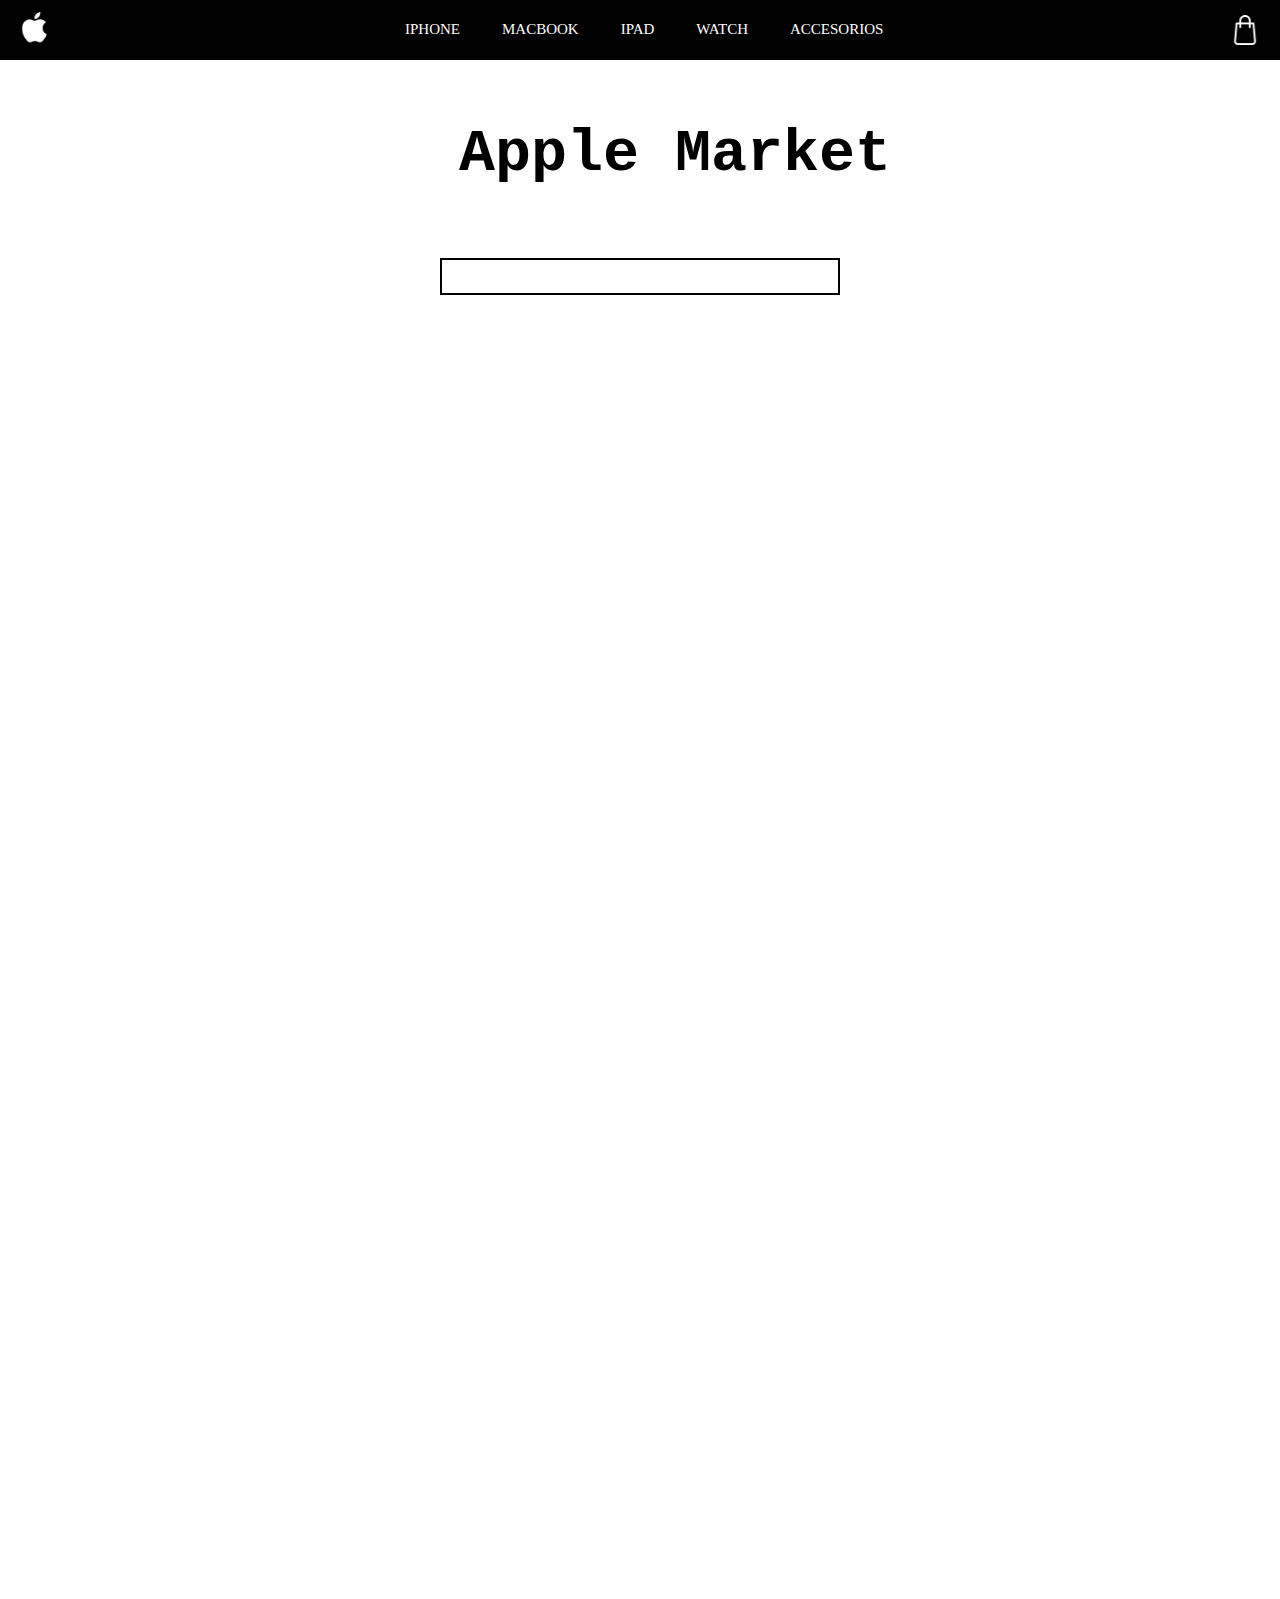
==== index.html @ b675affb "intento de crear cards de forma autoatica" ====
<!DOCTYPE html>
<html lang="es">
<head>
    <meta charset="UTF-8">
    <meta http-equiv="X-UA-Compatible" content="IE=edge">
    <meta name="viewport" content="width=device-width, initial-scale=1.0">
    <link rel="stylesheet" href="css/style.css">
    <link rel="shortcut icon" href="https://upload.wikimedia.org/wikipedia/commons/f/fa/Apple_logo_black.svg" type="image/x-icon">
    <title>Apple Market</title>
</head>
<body>
    <section class="sect-navbar">
            <!-- Barra de navegacion -->
            <nav class="navbar">
                <!-- Logo -->
                    <img class="logo" src="img/icon.jpg" alt="mac-img">   
                    <ul class="navbar-lista">
                        <li class="navbar-listaItem"><a href="" >iPhone</a></li>
                        <li class="navbar-listaItem"><a href="">MacBook</a></li>
                        <li class="navbar-listaItem"><a href="">iPad</a></li>
                        <li class="navbar-listaItem"><a href="">Watch</a></li>
                        <li class="navbar-listaItem"><a href="">Accesorios</a></li>             
                    </ul>
                    <img class="bag-icon" src="img/bag.png" alt="" srcset="">
            </nav>
            <div class="title">
                <!-- Manzana icon -->
                <img src="https://upload.wikimedia.org/wikipedia/commons/f/fa/Apple_logo_black.svg" alt="">
                <!-- Titulo principal -->
                <h1>Apple Market</h1>
            </div>
    </section>
   
    <section>
        <!-- Buscador -->
        <div class="search">
            <input type="search" class="input">
            <i class="fa-solid fa-magnifying-glass" id="input-icon"></i>
        </div>
        <div class="anuncio">
            <img class="img-a" src="https://www.iplace.com.uy/file/general/banner-home-iplace-slides-010822-iphone-11-desk.jpg" alt="" srcset="">
            <img style="width: 100%;" src="https://www.iplace.com.uy/file/general/iplaceuy-enviogratis-060722-1320.gif" alt="">
        </div>
        <!-- Galeria de imágenes -->
        <div class="grid-card">
           
        </div>
    </section>



    <script src="js/index.js"></script>
    <script src="https://kit.fontawesome.com/3b869b91e4.js" crossorigin="anonymous"></script>
</body>
</html>
---- css/style.css ----
*{
    margin: 0;
    padding: 0;
}

body{
    background-color: white;
}

/*Barra de Navegación*/
.logo{
    position: absolute;
    width: 60px;
    height: 60px;
    margin-left: 5px;
    margin-right:401px;
}

.bag-icon{
    position: absolute;
    right: 0;
    margin-top: 15px;
    margin-right: 20px;
    width: 30px;
    height:30px;
}
/*Titulo*/
.title{
    display: flex;
    flex-direction: row;
    justify-content: center;
}
.title img{
    width: 70px;
    margin-top: 90px;
}
h1{
    margin-top: 120px;
    margin-left: 30px;
    margin-right: 30px;
    font-size: 60px;
    font-family: 'Courier New', Courier, monospace;
}

/*NavBar*/
.navbar{
    position: fixed;
    width: 100%;
    display: flex;
    flex-direction: row;
    background-color:black;
}

.navbar-lista{
    display: flex;
    flex-direction: row;
    margin-left: 30%;
    list-style: none;  
}

.navbar-listaItem{
    height: 20px;
    padding:20px 0px;
}

.navbar-listaItem a{
    text-decoration: none;
    text-transform: uppercase;
    font-size: 15px;
    padding:21px;
    color: white;  
}

.navbar-listaItem a:hover{
    color: black;
    background-color: white;
    padding:21px;
    transition:0.4s;
}


/*Buscador*/
.search{
    display: flex;
    flex-direction: row;
    justify-content: center;
}

.input{
    color: #191919;
    padding: 8px 8px 8px 35px;
    width: 400px;
    margin-top: 70px;
    font-size: 15px;
    border: solid black 2px;
}

#input-icon{
    position: absolute;
    margin-left: 330px;
    margin-top: 80px;
    font-size: 18px;
}

/*Anuncio*/
.img-a{
    width: 100%;
    margin-top: 60px;
}
/*Galería imagenes*/
.grid-card{
    display: grid;
    grid-template-columns:repeat(3, 400px);
    grid-template-rows:repeat(2,600px);

    padding:20px ;
    justify-content: center;
    align-items: center;
    justify-items: center;
}


/*Card*/
.card-img{
    display: flex;
    flex-direction: row;
    justify-content: center;
}
.card-img img{
    width: 190px;
    padding: 20px;
}

.card:hover{
    box-shadow: black 2px 2px 30px;
    transition: 0.5s;
}

.card{
    display: flex;
    flex-direction: column;
    height: 520px;
    padding:15px;
    border: solid #191919 2px;
}

.body-card{
    display: flex;
    flex-direction: column;
    align-items: center;
}

.body-card .desc{
    width: 70px;
    margin-left: 250px;
    font-size: 15px;
    padding: 5px;
    color:white ;
    background-color: black;
    border-radius: 4px;
}

.body-card ul{
    list-style: none;
    margin-top: 20px;
}

.body-card li{
    font-size: 17px;
    font-family:'Gill Sans', 'Gill Sans MT', Calibri, 'Trebuchet MS', sans-serif
}

.body-card .modelo{
   text-align: center;
   text-transform: uppercase;    
}

.body-card .price{
    text-align: center;
    width: max-content;
    border-radius: 2px;
    border: solid #191919 1px;
    color: black;
    font-weight: bold;
    margin: 30px 0px;
    padding: 3px 10px;
    font-size: 17px;
    text-transform: uppercase;
    margin-left: 77px;
}

.btn{
    padding: 3px 15px;
    background-color: black;
    color: white;
    border-radius: 3px;
    font-size: 16px;
}

.btn:hover{
    border: black solid 2px;
    background-color: white;
    color:black;
    transition: 1s;
}
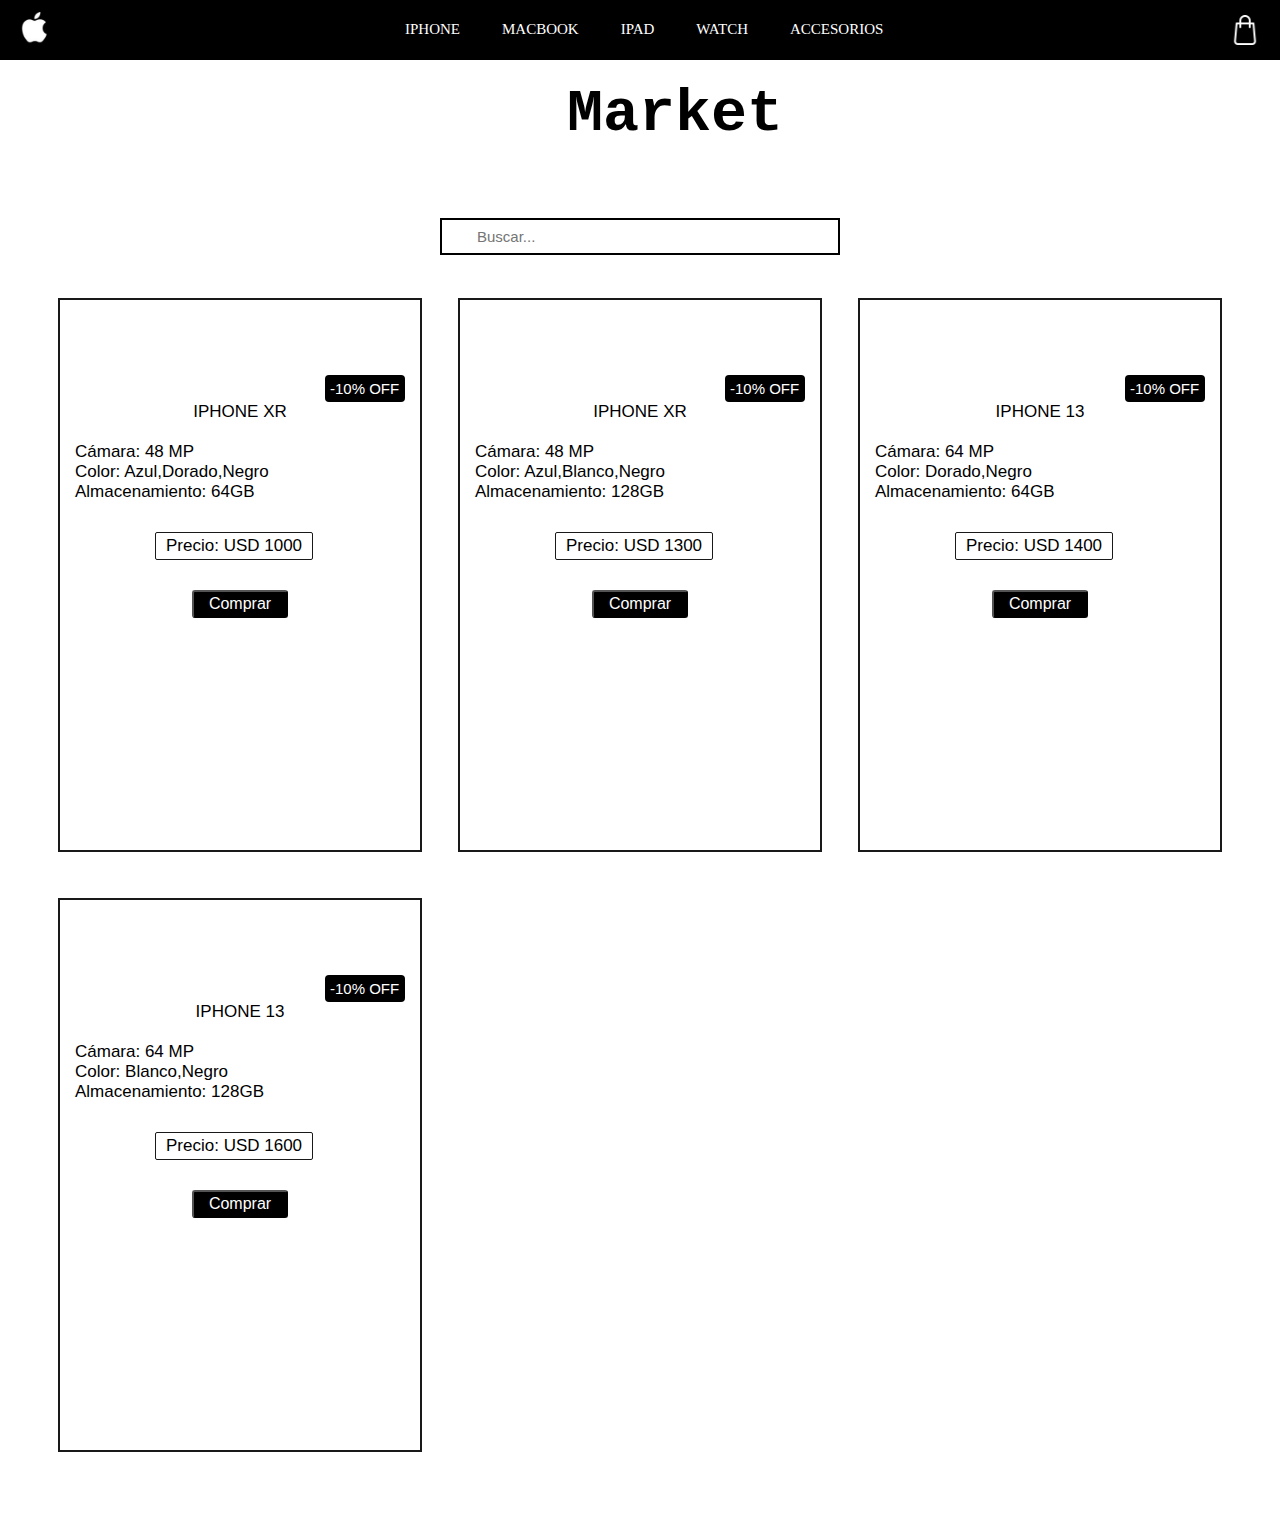
==== commit e759a5e7: "Cards automaticas" ====
--- a/index.html
+++ b/index.html
@@ -23,27 +23,29 @@
                     </ul>
                     <img class="bag-icon" src="img/bag.png" alt="" srcset="">
             </nav>
-            <div class="title">
-                <!-- Manzana icon -->
-                <img src="https://upload.wikimedia.org/wikipedia/commons/f/fa/Apple_logo_black.svg" alt="">
-                <!-- Titulo principal -->
-                <h1>Apple Market</h1>
-            </div>
     </section>
-   
     <section>
-        <!-- Buscador -->
+        <div class="title">
+            <!-- Manzana icon -->
+            <img src="https://upload.wikimedia.org/wikipedia/commons/f/fa/Apple_logo_black.svg" alt="">
+            <!-- Titulo principal -->
+            <h1>Market</h1>
+        </div>
+           <!-- Buscador -->
         <div class="search">
-            <input type="search" class="input">
+            <input type="search" name="buscador" id="buscador" placeholder="Buscar...">
             <i class="fa-solid fa-magnifying-glass" id="input-icon"></i>
         </div>
-        <div class="anuncio">
-            <img class="img-a" src="https://www.iplace.com.uy/file/general/banner-home-iplace-slides-010822-iphone-11-desk.jpg" alt="" srcset="">
-            <img style="width: 100%;" src="https://www.iplace.com.uy/file/general/iplaceuy-enviogratis-060722-1320.gif" alt="">
-        </div>
+    </section>
+    <section>
         <!-- Galeria de imágenes -->
         <div class="grid-card">
            
+        </div>
+        <!-- Anuncio -->
+        <div class="anuncio">
+            <img class="img-a" src="https://www.iplace.com.uy/file/general/banner-home-iplace-slides-010822-iphone-11-desk.jpg" alt="" srcset="">
+            <img class="img-b" src="https://www.iplace.com.uy/file/general/iplaceuy-enviogratis-060722-1320.gif" alt="">
         </div>
     </section>
 
--- a/css/style.css
+++ b/css/style.css
@@ -36,7 +36,7 @@
     margin-top: 90px;
 }
 h1{
-    margin-top: 120px;
+    margin-top: 80px;
     margin-left: 30px;
     margin-right: 30px;
     font-size: 60px;
@@ -87,7 +87,7 @@
     justify-content: center;
 }
 
-.input{
+#buscador{
     color: #191919;
     padding: 8px 8px 8px 35px;
     width: 400px;
@@ -106,7 +106,10 @@
 /*Anuncio*/
 .img-a{
     width: 100%;
-    margin-top: 60px;
+}
+
+.img-b{
+    width: 100%;
 }
 /*Galería imagenes*/
 .grid-card{
@@ -168,26 +171,25 @@
 
 .body-card li{
     font-size: 17px;
-    font-family:'Gill Sans', 'Gill Sans MT', Calibri, 'Trebuchet MS', sans-serif
+    font-family:'Lucida Sans', 'Lucida Sans Regular', 'Lucida Grande', 'Lucida Sans Unicode', Geneva, Verdana, sans-serif;
 }
 
 .body-card .modelo{
    text-align: center;
-   text-transform: uppercase;    
+   text-transform: uppercase; 
+   margin-bottom: 20px;   
 }
 
 .body-card .price{
-    text-align: center;
     width: max-content;
     border-radius: 2px;
     border: solid #191919 1px;
     color: black;
-    font-weight: bold;
     margin: 30px 0px;
     padding: 3px 10px;
     font-size: 17px;
-    text-transform: uppercase;
-    margin-left: 77px;
+    text-align: center;
+    margin-left: 80px;
 }
 
 .btn{
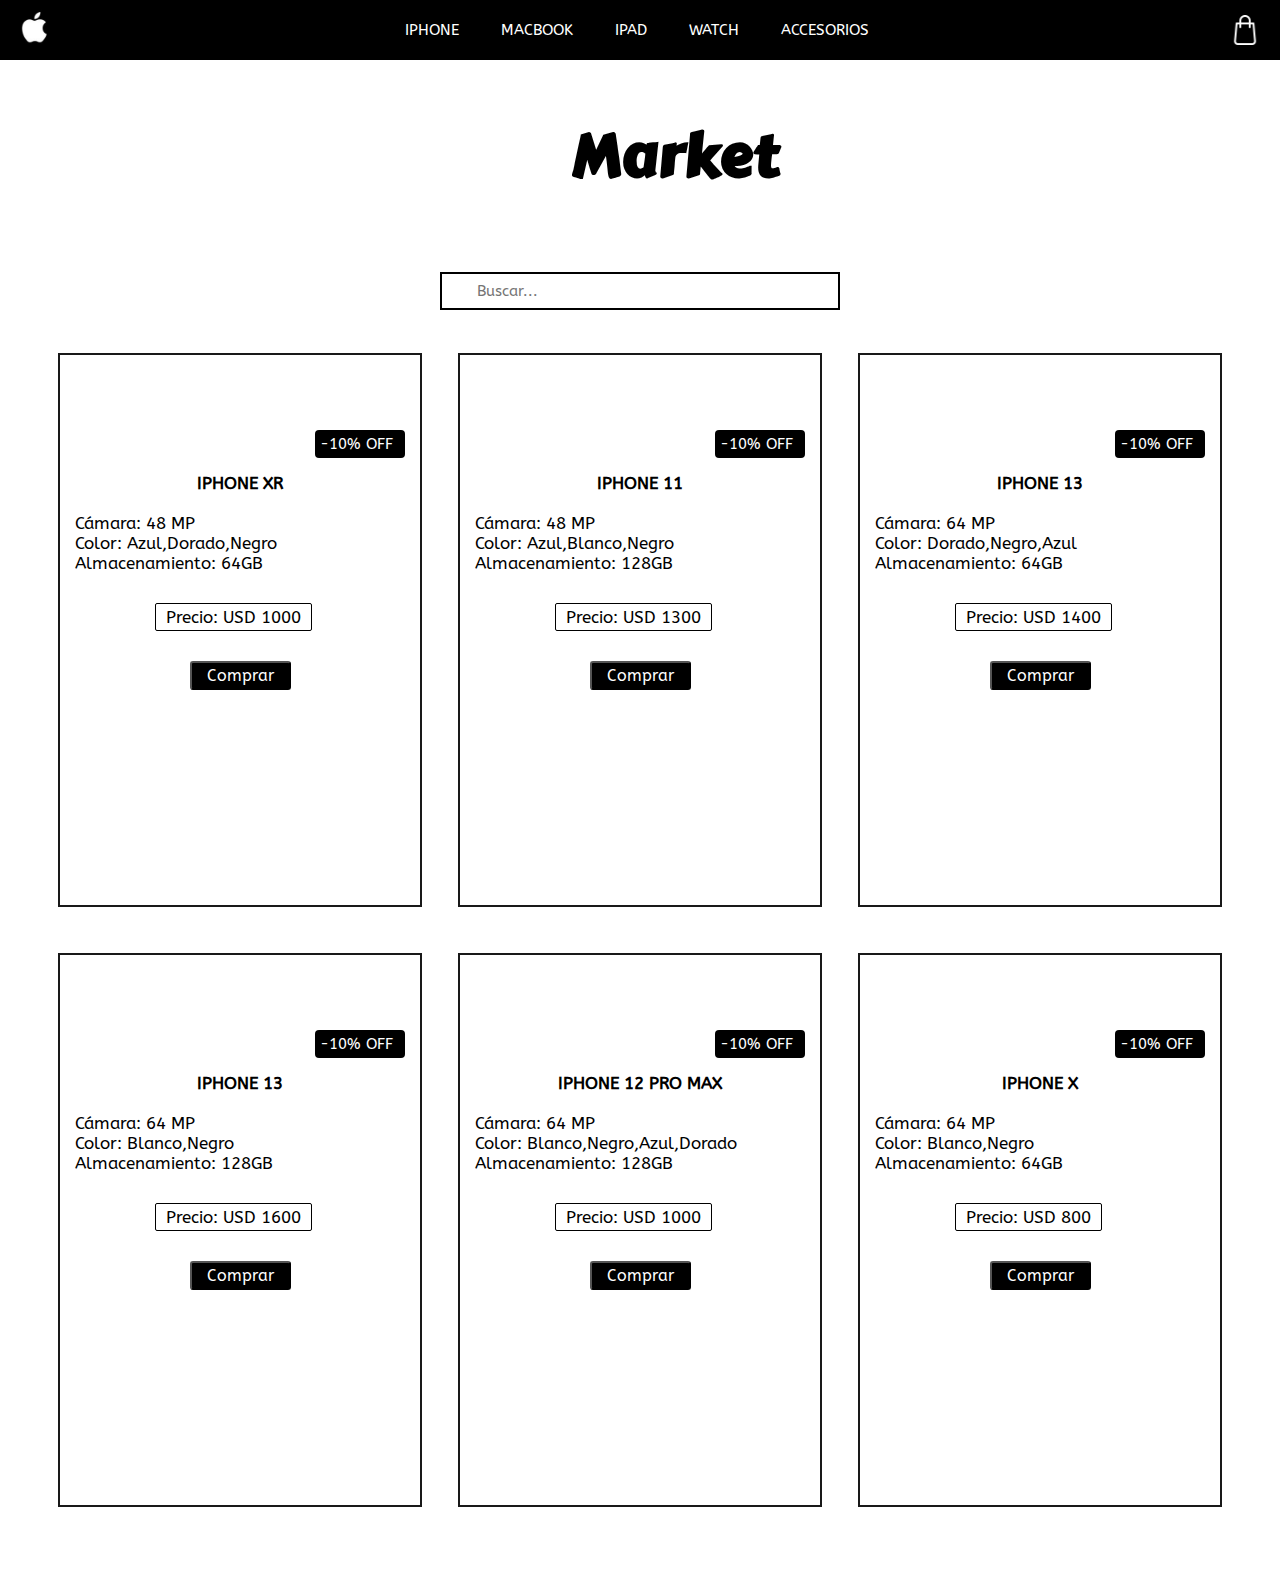
==== commit 3384da9a: "cards actualizadas" ====
--- a/index.html
+++ b/index.html
@@ -45,7 +45,7 @@
         <!-- Anuncio -->
         <div class="anuncio">
             <img class="img-a" src="https://www.iplace.com.uy/file/general/banner-home-iplace-slides-010822-iphone-11-desk.jpg" alt="" srcset="">
-            <img class="img-b" src="https://www.iplace.com.uy/file/general/iplaceuy-enviogratis-060722-1320.gif" alt="">
+            <img class="img-b" src="https://www.iplace.com.uy/file/general/iplaceuy-enviogratis-060722-1920.gif" alt="">
         </div>
     </section>
 
--- a/css/style.css
+++ b/css/style.css
@@ -1,7 +1,9 @@
+@import url('https://fonts.googleapis.com/css2?family=ABeeZee&family=Carter+One&family=Permanent+Marker&display=swap');
 
 *{
     margin: 0;
     padding: 0;
+    font-family:'ABeeZee', sans-serif;
 }
 
 body{
@@ -36,11 +38,11 @@
     margin-top: 90px;
 }
 h1{
-    margin-top: 80px;
+    margin-top: 110px;
     margin-left: 30px;
     margin-right: 30px;
     font-size: 60px;
-    font-family: 'Courier New', Courier, monospace;
+    font-family: 'Carter One', cursive;
 }
 
 /*NavBar*/
@@ -155,8 +157,9 @@
 }
 
 .body-card .desc{
-    width: 70px;
-    margin-left: 250px;
+    width: 80px;
+    margin-left: 240px;
+    margin-bottom: 15px;
     font-size: 15px;
     padding: 5px;
     color:white ;
@@ -171,19 +174,20 @@
 
 .body-card li{
     font-size: 17px;
-    font-family:'Lucida Sans', 'Lucida Sans Regular', 'Lucida Grande', 'Lucida Sans Unicode', Geneva, Verdana, sans-serif;
+    font-family:'ABeeZee', sans-serif;
 }
 
 .body-card .modelo{
    text-align: center;
    text-transform: uppercase; 
-   margin-bottom: 20px;   
+   margin-bottom: 20px;
+   font-weight: bold;
 }
 
 .body-card .price{
     width: max-content;
     border-radius: 2px;
-    border: solid #191919 1px;
+    border: solid black 1px;
     color: black;
     margin: 30px 0px;
     padding: 3px 10px;
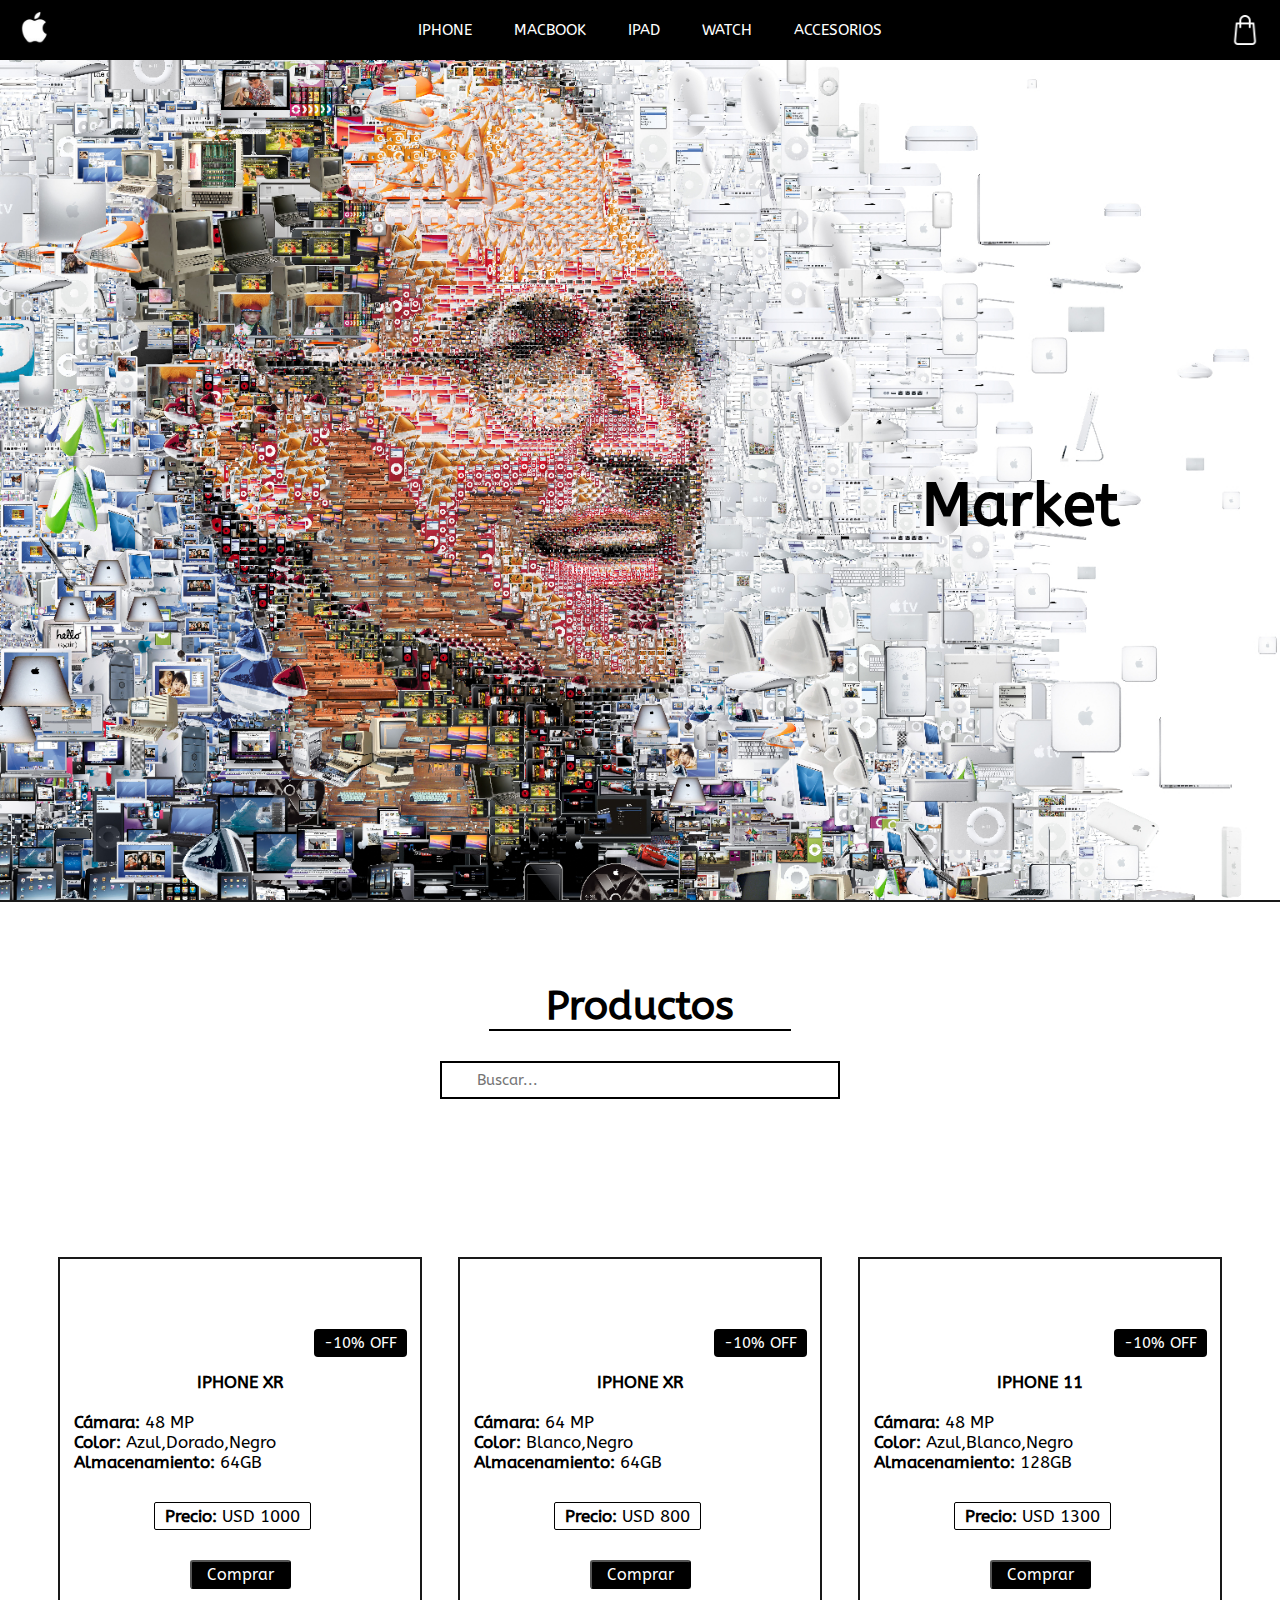
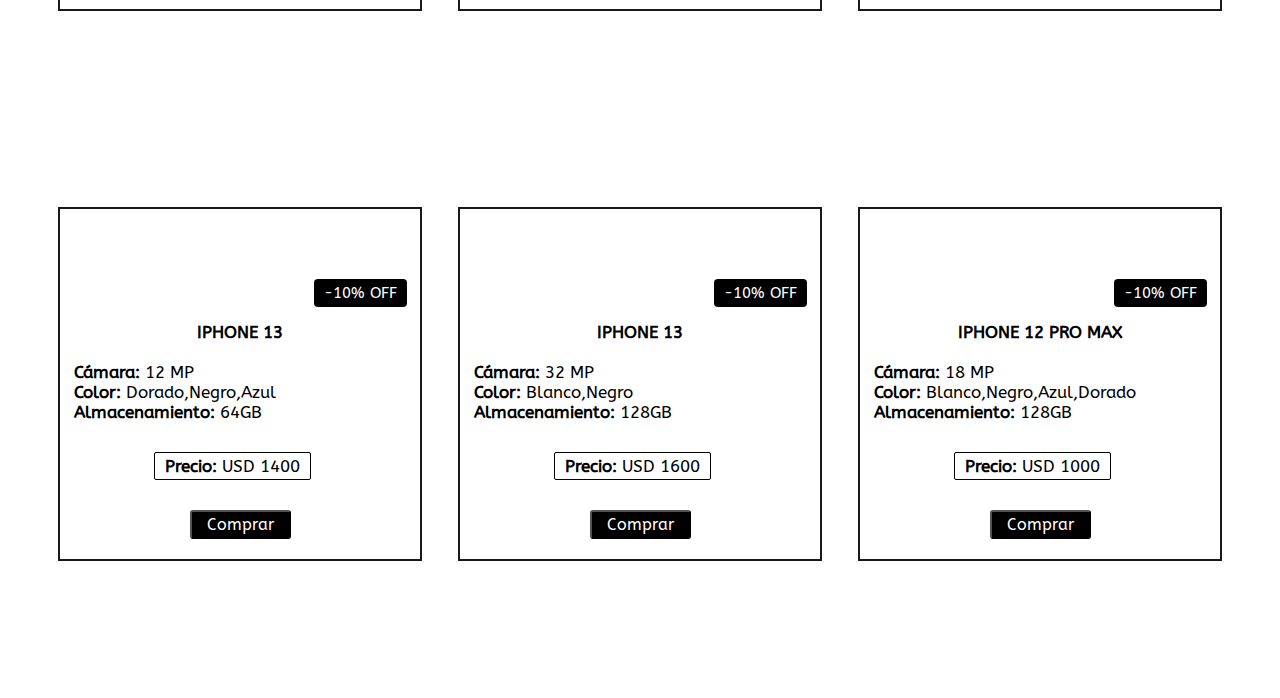
==== commit 26d703fc: "Cambios para seccion mac" ====
--- a/index.html
+++ b/index.html
@@ -4,8 +4,10 @@
     <meta charset="UTF-8">
     <meta http-equiv="X-UA-Compatible" content="IE=edge">
     <meta name="viewport" content="width=device-width, initial-scale=1.0">
+    
     <link rel="stylesheet" href="css/style.css">
     <link rel="shortcut icon" href="https://upload.wikimedia.org/wikipedia/commons/f/fa/Apple_logo_black.svg" type="image/x-icon">
+    
     <title>Apple Market</title>
 </head>
 <body>
@@ -15,13 +17,13 @@
                 <!-- Logo -->
                     <img class="logo" src="img/icon.jpg" alt="mac-img">   
                     <ul class="navbar-lista">
-                        <li class="navbar-listaItem"><a href="" >iPhone</a></li>
-                        <li class="navbar-listaItem"><a href="">MacBook</a></li>
-                        <li class="navbar-listaItem"><a href="">iPad</a></li>
-                        <li class="navbar-listaItem"><a href="">Watch</a></li>
-                        <li class="navbar-listaItem"><a href="">Accesorios</a></li>             
+                        <li class="navbar-listaItem"><a href="#" >iPhone</a></li>
+                        <li class="navbar-listaItem"><a href="./sections/mac.html">MacBook</a></li>
+                        <li class="navbar-listaItem"><a href="#">iPad</a></li>
+                        <li class="navbar-listaItem"><a href="#">Watch</a></li>
+                        <li class="navbar-listaItem"><a href="#">Accesorios</a></li>           
                     </ul>
-                    <img class="bag-icon" src="img/bag.png" alt="" srcset="">
+                   <a href="./sections/carrito.html"><img class="bag-icon" src="img/bag.png" alt="" srcset=""></a> 
             </nav>
     </section>
     <section>
@@ -30,6 +32,10 @@
             <img src="https://upload.wikimedia.org/wikipedia/commons/f/fa/Apple_logo_black.svg" alt="">
             <!-- Titulo principal -->
             <h1>Market</h1>
+        </div>
+        <div class="subt-flex">
+            <h2 class="subt">Productos</h2>
+            <hr class="barra">
         </div>
            <!-- Buscador -->
         <div class="search">
@@ -45,13 +51,15 @@
         <!-- Anuncio -->
         <div class="anuncio">
             <img class="img-a" src="https://www.iplace.com.uy/file/general/banner-home-iplace-slides-010822-iphone-11-desk.jpg" alt="" srcset="">
-            <img class="img-b" src="https://www.iplace.com.uy/file/general/iplaceuy-enviogratis-060722-1920.gif" alt="">
         </div>
     </section>
 
-
-
+    <!--Font Awesome Icons-->
+    <script src="https://kit.fontawesome.com/3b869b91e4.js" crossorigin="anonymous"></script>
+    <!-- Libreria JS SweetAlert -->
+    <script src="https://unpkg.com/sweetalert/dist/sweetalert.min.js"></script>
+  
+    <!--Index JS-->
     <script src="js/index.js"></script>
-    <script src="https://kit.fontawesome.com/3b869b91e4.js" crossorigin="anonymous"></script>
 </body>
 </html>--- a/css/style.css
+++ b/css/style.css
@@ -16,7 +16,6 @@
     width: 60px;
     height: 60px;
     margin-left: 5px;
-    margin-right:401px;
 }
 
 .bag-icon{
@@ -27,24 +26,6 @@
     width: 30px;
     height:30px;
 }
-/*Titulo*/
-.title{
-    display: flex;
-    flex-direction: row;
-    justify-content: center;
-}
-.title img{
-    width: 70px;
-    margin-top: 90px;
-}
-h1{
-    margin-top: 110px;
-    margin-left: 30px;
-    margin-right: 30px;
-    font-size: 60px;
-    font-family: 'Carter One', cursive;
-}
-
 /*NavBar*/
 .navbar{
     position: fixed;
@@ -57,7 +38,7 @@
 .navbar-lista{
     display: flex;
     flex-direction: row;
-    margin-left: 30%;
+    margin-left: 31%;
     list-style: none;  
 }
 
@@ -81,7 +62,48 @@
     transition:0.4s;
 }
 
-
+/*Titulo*/
+.title{
+    background-image: url("../img/descarga.jpg");
+    background-size:cover;
+    display: flex;
+    flex-direction: row;
+    justify-content: flex-end;
+    align-items: center;
+    height: 100vh;
+    border-bottom: #191919 solid 2px;
+}
+
+.title img{
+    width: 70px;
+    margin-top: 90px;
+}
+
+h1{
+    margin: 0 30px;
+    margin-right: 160px;
+    margin-top: 110px;
+    font-size: 60px;
+    font-family:'ABeeZee', sans-serif;
+}
+
+.subt-flex{
+    display: flex;
+    flex-direction: column;
+    align-items: center;
+}
+
+.barra{
+    border: solid black 1px;
+    width: 300px;
+}
+
+.subt{
+    text-align: center;
+    font-family:'ABeeZee', sans-serif;
+    margin-top: 80px;
+    font-size: 40px;
+}
 /*Buscador*/
 .search{
     display: flex;
@@ -93,7 +115,7 @@
     color: #191919;
     padding: 8px 8px 8px 35px;
     width: 400px;
-    margin-top: 70px;
+    margin-top: 30px;
     font-size: 15px;
     border: solid black 2px;
 }
@@ -101,40 +123,38 @@
 #input-icon{
     position: absolute;
     margin-left: 330px;
-    margin-top: 80px;
+    margin-top: 40px;
     font-size: 18px;
 }
 
-/*Anuncio*/
+/*Seccion Anuncio*/
 .img-a{
     width: 100%;
 }
 
-.img-b{
-    width: 100%;
-}
 /*Galería imagenes*/
 .grid-card{
     display: grid;
     grid-template-columns:repeat(3, 400px);
-    grid-template-rows:repeat(2,600px);
+    grid-template-rows:repeat(2,550px);
 
     padding:20px ;
+    margin-top: 40px;
     justify-content: center;
     align-items: center;
     justify-items: center;
 }
 
 
-/*Card*/
+/*Sección de Cards*/
 .card-img{
     display: flex;
     flex-direction: row;
     justify-content: center;
 }
 .card-img img{
-    width: 190px;
-    padding: 20px;
+    width: 150px;
+    padding: 15px;
 }
 
 .card:hover{
@@ -145,8 +165,8 @@
 .card{
     display: flex;
     flex-direction: column;
-    height: 520px;
-    padding:15px;
+    height:max-content;
+    padding:20px 15px;
     border: solid #191919 2px;
 }
 
@@ -154,14 +174,15 @@
     display: flex;
     flex-direction: column;
     align-items: center;
+    width: 330px;
 }
 
 .body-card .desc{
-    width: 80px;
+    width:max-content;
     margin-left: 240px;
     margin-bottom: 15px;
     font-size: 15px;
-    padding: 5px;
+    padding: 5px 10px;
     color:white ;
     background-color: black;
     border-radius: 4px;
@@ -196,7 +217,7 @@
     margin-left: 80px;
 }
 
-.btn{
+.btnComprar{
     padding: 3px 15px;
     background-color: black;
     color: white;
@@ -204,9 +225,58 @@
     font-size: 16px;
 }
 
-.btn:hover{
+.btnComprar:hover{
     border: black solid 2px;
     background-color: white;
     color:black;
     transition: 1s;
-}+}
+
+/* Filtrar elemento */
+.filtro{
+    display: none;
+}
+
+/*Quitar X en Input Search*/
+input[type="search"]::-webkit-search-decoration,
+input[type="search"]::-webkit-search-cancel-button,
+input[type="search"]::-webkit-search-results-button,
+input[type="search"]::-webkit-search-results-decoration {
+    display: none;
+}
+
+/*Carrito*/
+
+.productos{
+    width: 500px;
+    height: 100%;
+    background-color: whitesmoke;
+}
+
+.producto{
+    display: flex;
+    flex-direction: row;
+    border: black solid 1px;
+    margin: 8px;
+    margin-top: 80px;
+}
+.img{
+    width: 100px;
+}
+#img-carrito{
+    width: 70px;
+    margin: 20px;
+    margin-bottom: 20px;
+}
+.texto-c{
+    padding: 10px;
+    width: 400px;
+    margin-left: 25px;
+    color: black;
+}
+
+.title-carrito{
+    list-style: none;
+    margin-bottom: 10px;
+    font-weight: bold; 
+}
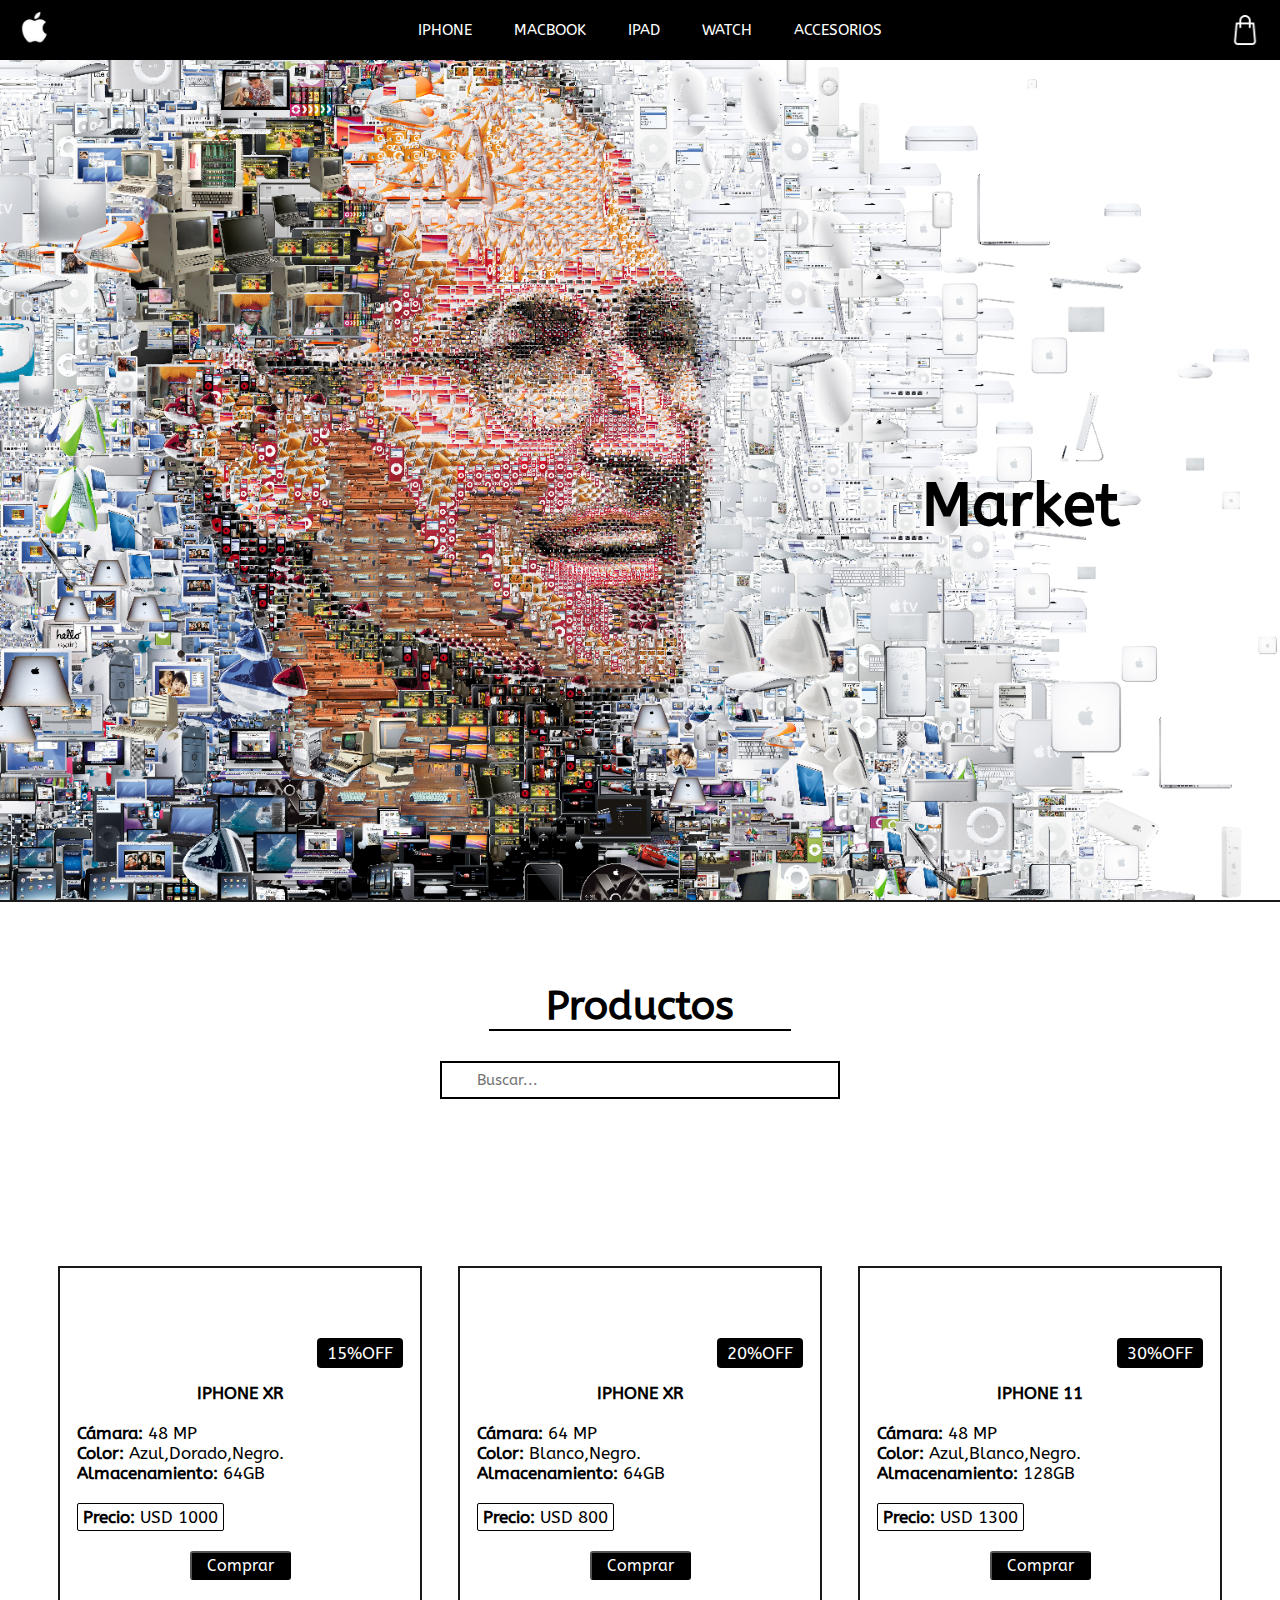
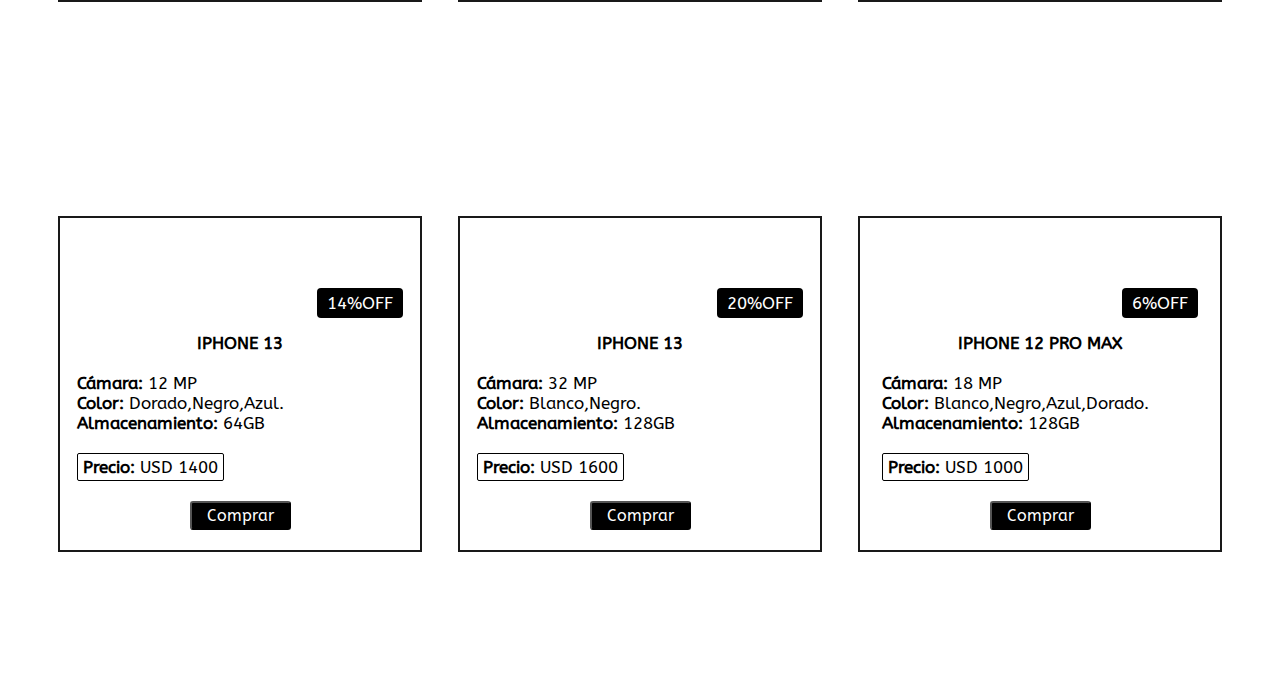
==== commit 78f19230: "Nueva version por finalizar" ====
--- a/index.html
+++ b/index.html
@@ -8,7 +8,7 @@
     <link rel="stylesheet" href="css/style.css">
     <link rel="shortcut icon" href="https://upload.wikimedia.org/wikipedia/commons/f/fa/Apple_logo_black.svg" type="image/x-icon">
     
-    <title>Apple Market</title>
+    <title>iPhone</title>
 </head>
 <body>
     <section class="sect-navbar">
@@ -19,8 +19,8 @@
                     <ul class="navbar-lista">
                         <li class="navbar-listaItem"><a href="#" >iPhone</a></li>
                         <li class="navbar-listaItem"><a href="./sections/mac.html">MacBook</a></li>
-                        <li class="navbar-listaItem"><a href="#">iPad</a></li>
-                        <li class="navbar-listaItem"><a href="#">Watch</a></li>
+                        <li class="navbar-listaItem"><a href="">iPad</a></li>
+                        <li class="navbar-listaItem"><a href="">Watch</a></li>
                         <li class="navbar-listaItem"><a href="#">Accesorios</a></li>           
                     </ul>
                    <a href="./sections/carrito.html"><img class="bag-icon" src="img/bag.png" alt="" srcset=""></a> 
@@ -58,7 +58,6 @@
     <script src="https://kit.fontawesome.com/3b869b91e4.js" crossorigin="anonymous"></script>
     <!-- Libreria JS SweetAlert -->
     <script src="https://unpkg.com/sweetalert/dist/sweetalert.min.js"></script>
-  
     <!--Index JS-->
     <script src="js/index.js"></script>
 </body>
--- a/css/style.css
+++ b/css/style.css
@@ -29,6 +29,7 @@
 /*NavBar*/
 .navbar{
     position: fixed;
+    z-index: 999;
     width: 100%;
     display: flex;
     flex-direction: row;
@@ -177,7 +178,7 @@
     width: 330px;
 }
 
-.body-card .desc{
+.desc{
     width:max-content;
     margin-left: 240px;
     margin-bottom: 15px;
@@ -198,25 +199,22 @@
     font-family:'ABeeZee', sans-serif;
 }
 
-.body-card .modelo{
+.modelo{
    text-align: center;
    text-transform: uppercase; 
    margin-bottom: 20px;
    font-weight: bold;
 }
 
-.body-card .price{
+.price{
     width: max-content;
     border-radius: 2px;
     border: solid black 1px;
     color: black;
-    margin: 30px 0px;
-    padding: 3px 10px;
+    margin: 20px 0px;
+    padding: 3px 5px;
     font-size: 17px;
-    text-align: center;
-    margin-left: 80px;
-}
-
+}
 .btnComprar{
     padding: 3px 15px;
     background-color: black;
@@ -247,18 +245,28 @@
 
 /*Carrito*/
 
+.fondo-c{
+    background-image: url("../img/descarga.jpg");
+    background-size: cover;
+    display: flex;
+    flex-direction: row;
+}
 .productos{
-    width: 500px;
-    height: 100%;
-    background-color: whitesmoke;
+    padding-top: 100px;
+    margin-left: 650px;
+    width: 50vw;
+    height: max-content;
 }
 
 .producto{
     display: flex;
     flex-direction: row;
+    background-color: white;
     border: black solid 1px;
-    margin: 8px;
-    margin-top: 80px;
+    box-shadow: #191919 3px 5px 3px 2px;
+    margin: 0 40px;
+    margin-bottom: 30px;
+    z-index: 999;
 }
 .img{
     width: 100px;
@@ -274,6 +282,16 @@
     margin-left: 25px;
     color: black;
 }
+.btn-flex-carrito{
+    display: flex;
+    flex-direction: column;
+    justify-content: center;
+    align-items: center;
+    margin-right: 10px;
+}
+.btnBorrar .comprarCarrito{
+    position: absolute;
+}
 
 .title-carrito{
     list-style: none;
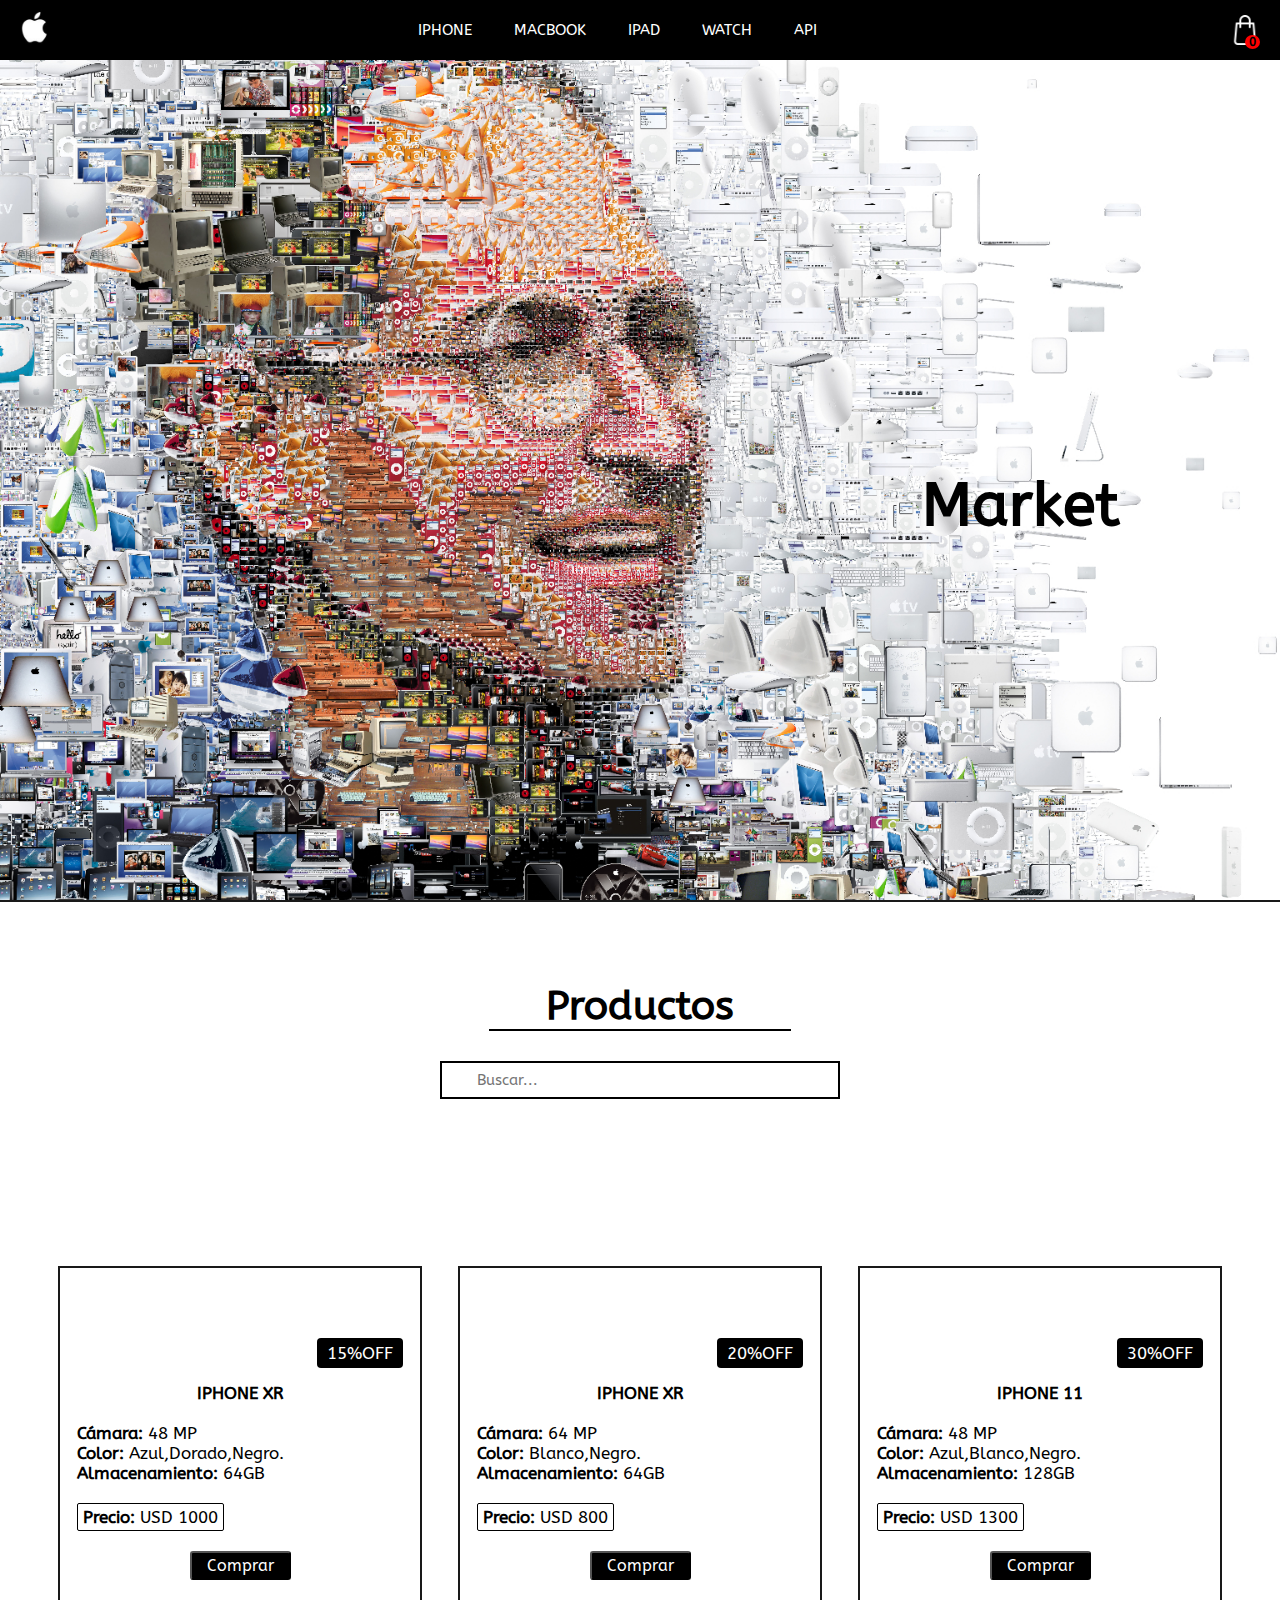
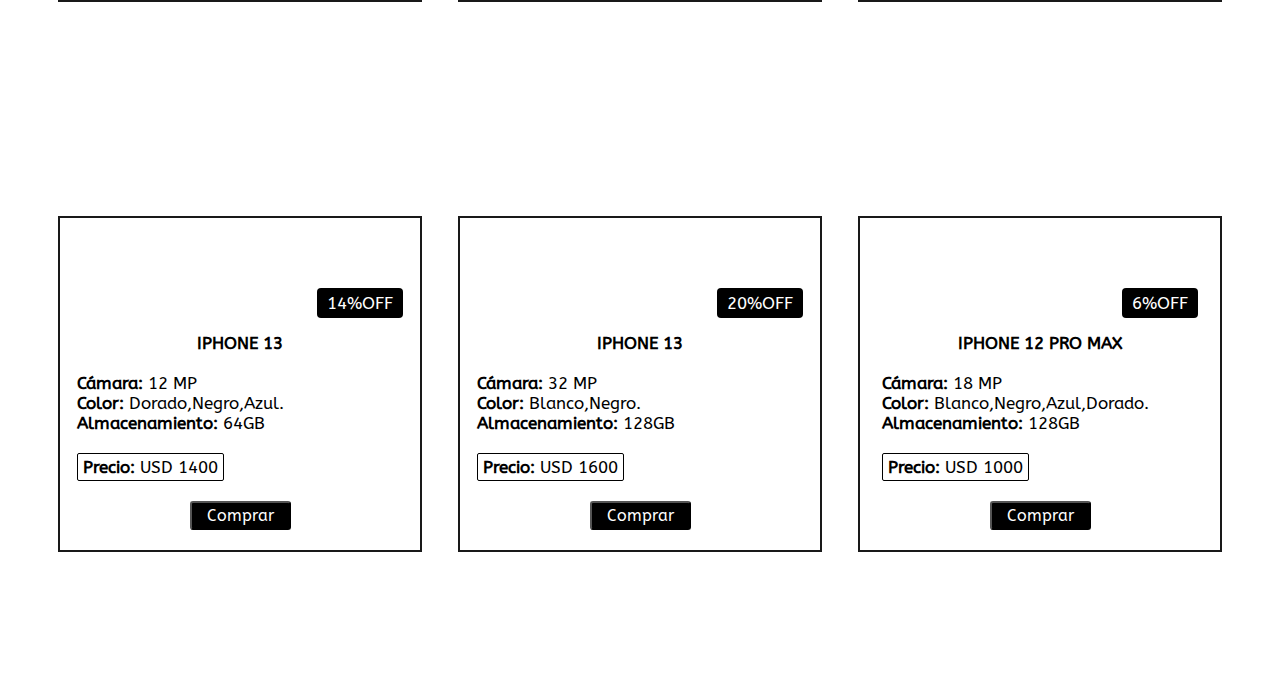
==== commit 9fc16f38: "Arreglos en carrito js" ====
--- a/index.html
+++ b/index.html
@@ -6,6 +6,7 @@
     <meta name="viewport" content="width=device-width, initial-scale=1.0">
     
     <link rel="stylesheet" href="css/style.css">
+    <link rel="stylesheet" type="text/css" href="https://cdn.jsdelivr.net/npm/toastify-js/src/toastify.min.css">
     <link rel="shortcut icon" href="https://upload.wikimedia.org/wikipedia/commons/f/fa/Apple_logo_black.svg" type="image/x-icon">
     
     <title>iPhone</title>
@@ -19,11 +20,11 @@
                     <ul class="navbar-lista">
                         <li class="navbar-listaItem"><a href="#" >iPhone</a></li>
                         <li class="navbar-listaItem"><a href="./sections/mac.html">MacBook</a></li>
-                        <li class="navbar-listaItem"><a href="">iPad</a></li>
-                        <li class="navbar-listaItem"><a href="">Watch</a></li>
-                        <li class="navbar-listaItem"><a href="#">Accesorios</a></li>           
+                        <li class="navbar-listaItem"><a href="#">iPad</a></li>
+                        <li class="navbar-listaItem"><a href="#">Watch</a></li>
+                        <li class="navbar-listaItem"><a href="sections/api.html">Api</a></li>           
                     </ul>
-                   <a href="./sections/carrito.html"><img class="bag-icon" src="img/bag.png" alt="" srcset=""></a> 
+                   <a href="./sections/carrito.html"><img class="bag-icon" src="img/bag.png" alt="" srcset=""><span id="numCarrito">0</span></a> 
             </nav>
     </section>
     <section>
@@ -50,14 +51,16 @@
         </div>
         <!-- Anuncio -->
         <div class="anuncio">
-            <img class="img-a" src="https://www.iplace.com.uy/file/general/banner-home-iplace-slides-010822-iphone-11-desk.jpg" alt="" srcset="">
+            <img class="img-a" src="https://www.iplace.com.uy/file/general/iplaceuy-home-servicos-010922-desk-2.jpg" alt="" srcset="">
+            <img class="img-a" src="https://www.iplace.com.uy/file/general/iplaceuy-home-servicos-010922-desk-6-aj.jpg" alt="" srcset="">
         </div>
     </section>
-
+    
     <!--Font Awesome Icons-->
     <script src="https://kit.fontawesome.com/3b869b91e4.js" crossorigin="anonymous"></script>
     <!-- Libreria JS SweetAlert -->
     <script src="https://unpkg.com/sweetalert/dist/sweetalert.min.js"></script>
+    <script type="text/javascript" src="https://cdn.jsdelivr.net/npm/toastify-js"></script>
     <!--Index JS-->
     <script src="js/index.js"></script>
 </body>
--- a/css/style.css
+++ b/css/style.css
@@ -4,10 +4,6 @@
     margin: 0;
     padding: 0;
     font-family:'ABeeZee', sans-serif;
-}
-
-body{
-    background-color: white;
 }
 
 /*Barra de Navegación*/
@@ -169,6 +165,7 @@
     height:max-content;
     padding:20px 15px;
     border: solid #191919 2px;
+    background-color: white;
 }
 
 .body-card{
@@ -246,18 +243,47 @@
 /*Carrito*/
 
 .fondo-c{
-    background-image: url("../img/descarga.jpg");
+    background-image: url("../img/2.jpg");
     background-size: cover;
-    display: flex;
-    flex-direction: row;
+    height: 100vh;
+    display: flex;
+    flex-direction: column;
 }
 .productos{
-    padding-top: 100px;
-    margin-left: 650px;
-    width: 50vw;
+    display: flex;
+    flex-direction: column;
+    align-items: center;
+    margin-top: 70px;
+    padding-top: 20px;
     height: max-content;
-}
-
+    overflow-y: scroll;
+}
+::-webkit-scrollbar {
+    background-color: #191919;
+}
+::-webkit-scrollbar-thumb{
+    background-color: aliceblue;
+}
+.btnCFlex{
+    display: flex;
+    justify-content: center;
+}
+#btnPagar{
+    width: 100px;
+    margin: 40px;
+    padding: 3px;
+    font-size: 15px;
+    background-color: black;
+    color: white;
+    transition: all 0.6s;
+    text-transform: uppercase;
+}
+#btnPagar:hover{
+    border: 2px solid black;
+    background-color: white;
+    color: black;
+}
+/*Card Producto*/
 .producto{
     display: flex;
     flex-direction: row;
@@ -267,34 +293,62 @@
     margin: 0 40px;
     margin-bottom: 30px;
     z-index: 999;
-}
+    width: 50%;
+}
+
 .img{
     width: 100px;
 }
+
 #img-carrito{
     width: 70px;
     margin: 20px;
     margin-bottom: 20px;
 }
+
+.title-carrito{
+    list-style: none;
+    margin-bottom: 10px;
+    font-weight: bold; 
+}
+
 .texto-c{
     padding: 10px;
     width: 400px;
     margin-left: 25px;
     color: black;
 }
-.btn-flex-carrito{
-    display: flex;
-    flex-direction: column;
-    justify-content: center;
-    align-items: center;
-    margin-right: 10px;
-}
-.btnBorrar .comprarCarrito{
+
+/*Icono del Carrito*/
+#numCarrito{
+    width:15px ;
+    text-align: center;
+    background-color: red;
+    border-radius: 100%;
     position: absolute;
-}
-
-.title-carrito{
-    list-style: none;
-    margin-bottom: 10px;
-    font-weight: bold; 
-}
+    z-index: 999;
+    margin-top: 35px;
+    margin-right: 20px;
+    right: 0;   
+    font-size: 12px;
+    color: black;
+    font-weight: bold;
+}
+
+.btnBorrar svg{
+   margin-left: 110px;
+}
+
+.info{
+    margin-top: 50px;
+    border: #191919 solid 1px;
+}
+
+.div-form{
+    display: flex;
+    flex-direction: row;
+    justify-content: center;
+    background-image: url("../img/2.jpg");
+    height: 100vh;
+}
+
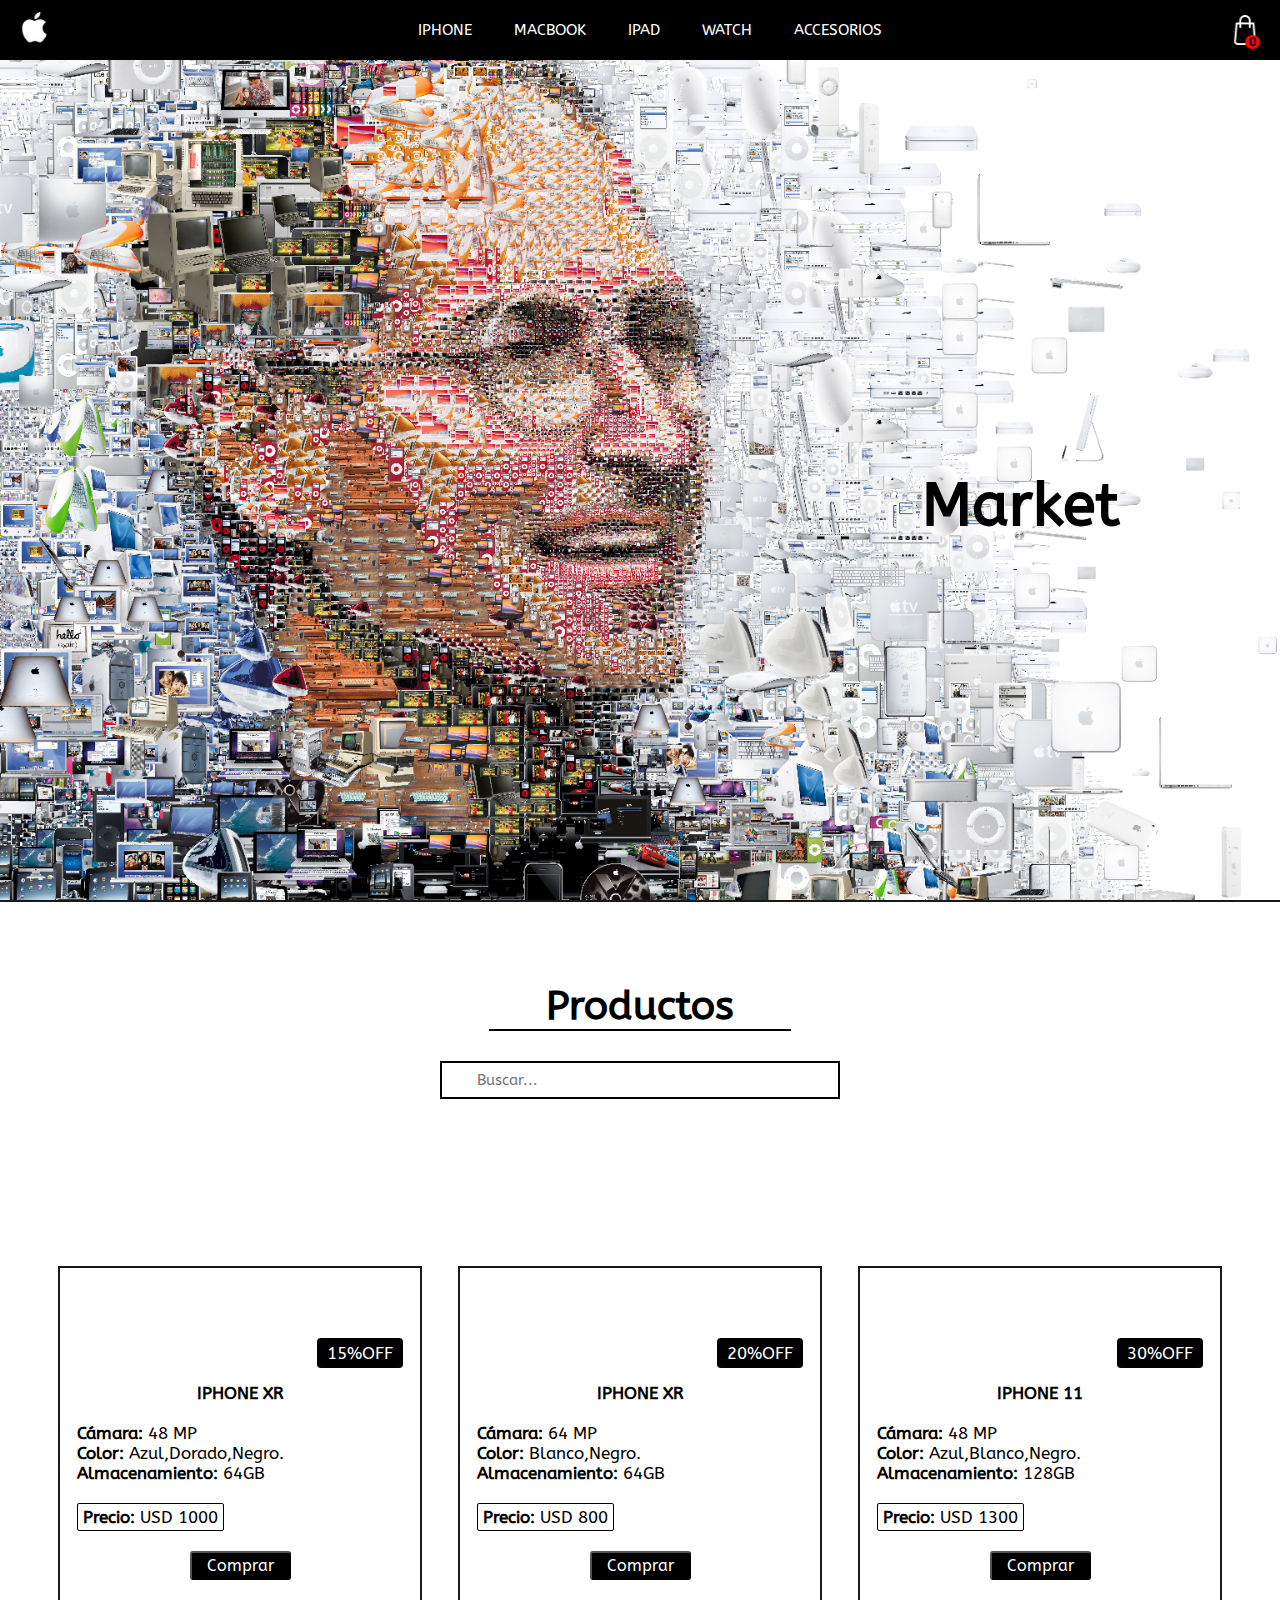
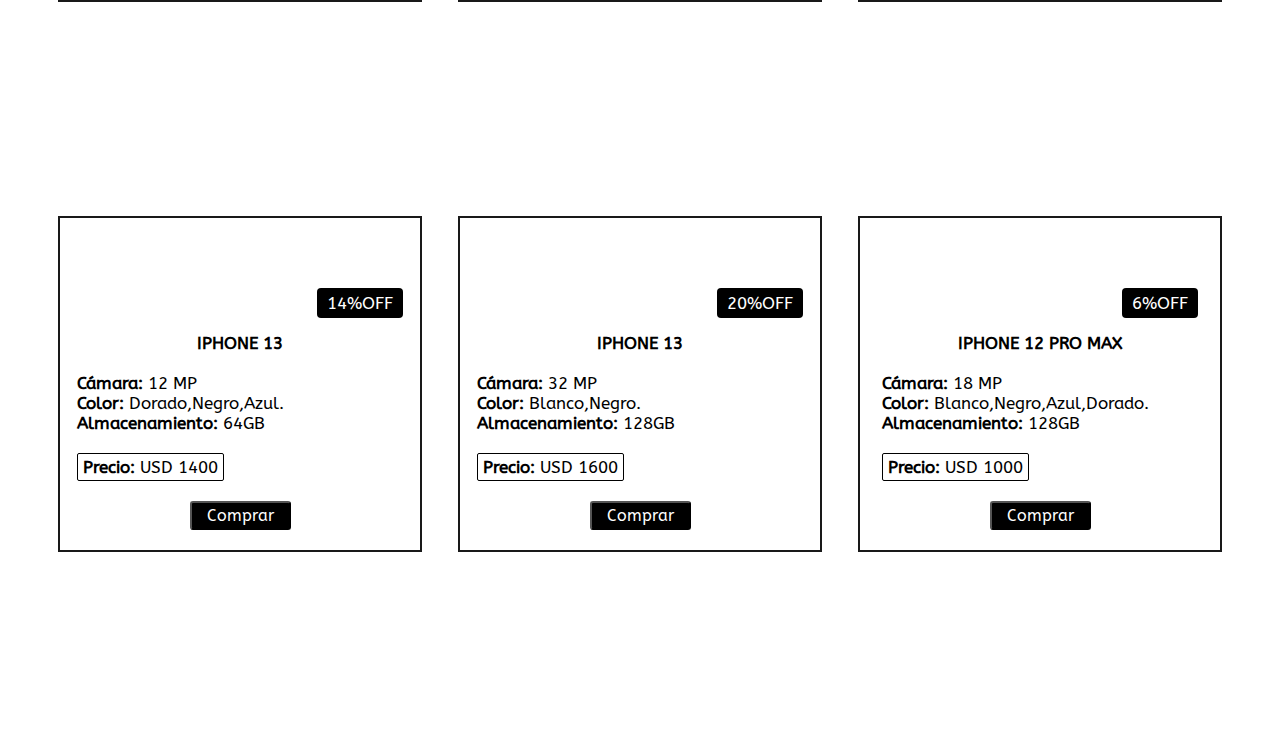
==== commit d823e9f1: "Proyecto Finalizado" ====
--- a/index.html
+++ b/index.html
@@ -22,7 +22,7 @@
                         <li class="navbar-listaItem"><a href="./sections/mac.html">MacBook</a></li>
                         <li class="navbar-listaItem"><a href="#">iPad</a></li>
                         <li class="navbar-listaItem"><a href="#">Watch</a></li>
-                        <li class="navbar-listaItem"><a href="sections/api.html">Api</a></li>           
+                        <li class="navbar-listaItem"><a href="#">Accesorios</a></li>             
                     </ul>
                    <a href="./sections/carrito.html"><img class="bag-icon" src="img/bag.png" alt="" srcset=""><span id="numCarrito">0</span></a> 
             </nav>
--- a/css/style.css
+++ b/css/style.css
@@ -137,6 +137,7 @@
 
     padding:20px ;
     margin-top: 40px;
+    margin-bottom: 40px;
     justify-content: center;
     align-items: center;
     justify-items: center;
@@ -341,14 +342,4 @@
 
 .info{
     margin-top: 50px;
-    border: #191919 solid 1px;
-}
-
-.div-form{
-    display: flex;
-    flex-direction: row;
-    justify-content: center;
-    background-image: url("../img/2.jpg");
-    height: 100vh;
-}
-
+}